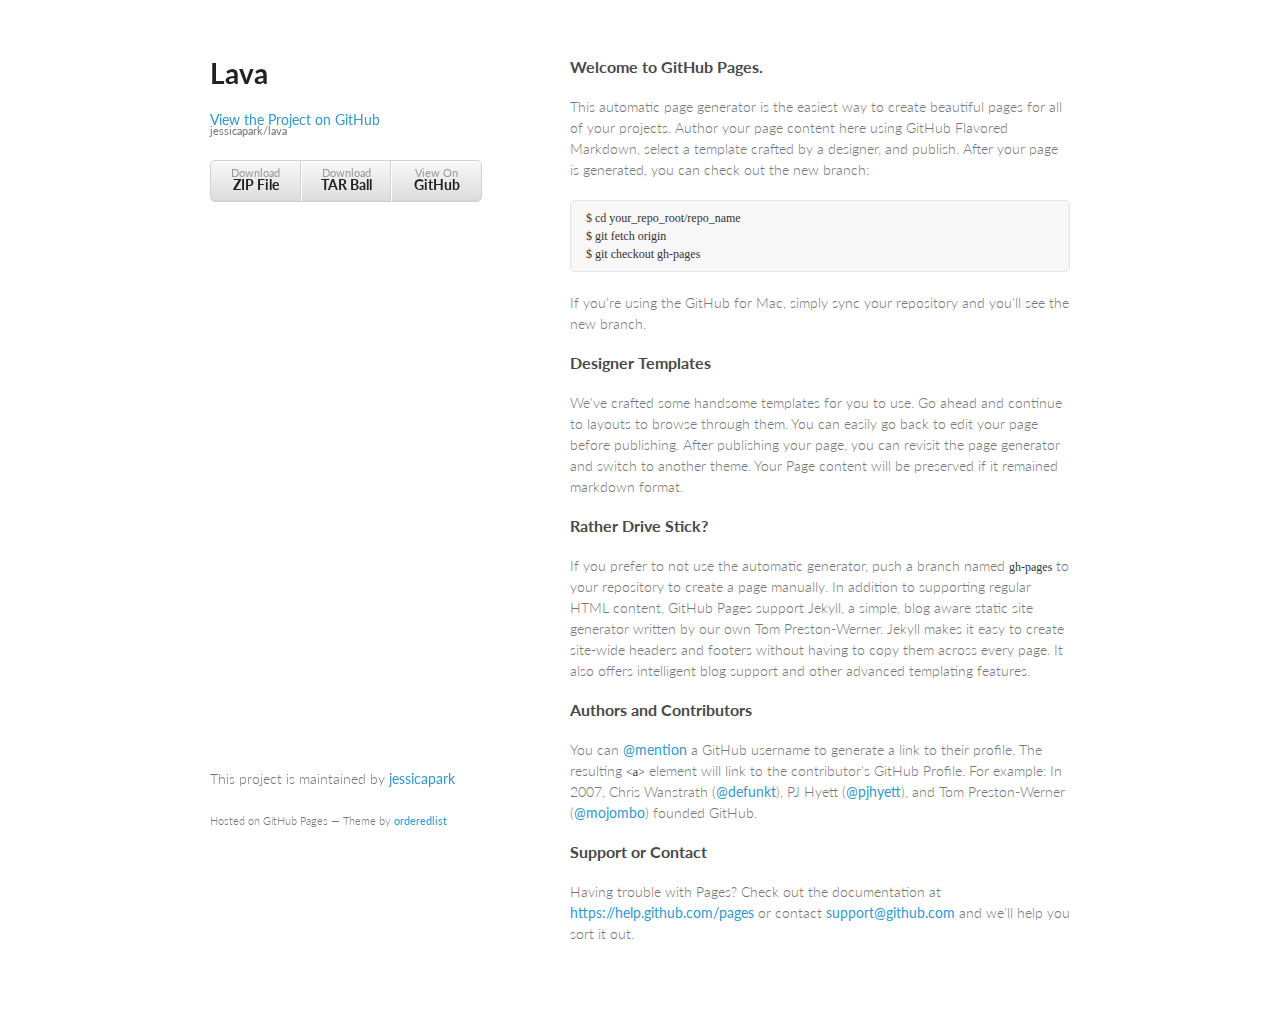
==== index.html @ b04ed79b "Create gh-pages branch via GitHub" ====
<!doctype html>
<html>
  <head>
    <meta charset="utf-8">
    <meta http-equiv="X-UA-Compatible" content="chrome=1">
    <title>Lava by jessicapark</title>

    <link rel="stylesheet" href="stylesheets/styles.css">
    <link rel="stylesheet" href="stylesheets/pygment_trac.css">
    <meta name="viewport" content="width=device-width, initial-scale=1, user-scalable=no">
    <!--[if lt IE 9]>
    <script src="//html5shiv.googlecode.com/svn/trunk/html5.js"></script>
    <![endif]-->
  </head>
  <body>
    <div class="wrapper">
      <header>
        <h1>Lava</h1>
        <p></p>

        <p class="view"><a href="https://github.com/jessicapark/lava">View the Project on GitHub <small>jessicapark/lava</small></a></p>


        <ul>
          <li><a href="https://github.com/jessicapark/lava/zipball/master">Download <strong>ZIP File</strong></a></li>
          <li><a href="https://github.com/jessicapark/lava/tarball/master">Download <strong>TAR Ball</strong></a></li>
          <li><a href="https://github.com/jessicapark/lava">View On <strong>GitHub</strong></a></li>
        </ul>
      </header>
      <section>
        <h3>
<a id="welcome-to-github-pages" class="anchor" href="#welcome-to-github-pages" aria-hidden="true"><span class="octicon octicon-link"></span></a>Welcome to GitHub Pages.</h3>

<p>This automatic page generator is the easiest way to create beautiful pages for all of your projects. Author your page content here using GitHub Flavored Markdown, select a template crafted by a designer, and publish. After your page is generated, you can check out the new branch:</p>

<pre><code>$ cd your_repo_root/repo_name
$ git fetch origin
$ git checkout gh-pages
</code></pre>

<p>If you're using the GitHub for Mac, simply sync your repository and you'll see the new branch.</p>

<h3>
<a id="designer-templates" class="anchor" href="#designer-templates" aria-hidden="true"><span class="octicon octicon-link"></span></a>Designer Templates</h3>

<p>We've crafted some handsome templates for you to use. Go ahead and continue to layouts to browse through them. You can easily go back to edit your page before publishing. After publishing your page, you can revisit the page generator and switch to another theme. Your Page content will be preserved if it remained markdown format.</p>

<h3>
<a id="rather-drive-stick" class="anchor" href="#rather-drive-stick" aria-hidden="true"><span class="octicon octicon-link"></span></a>Rather Drive Stick?</h3>

<p>If you prefer to not use the automatic generator, push a branch named <code>gh-pages</code> to your repository to create a page manually. In addition to supporting regular HTML content, GitHub Pages support Jekyll, a simple, blog aware static site generator written by our own Tom Preston-Werner. Jekyll makes it easy to create site-wide headers and footers without having to copy them across every page. It also offers intelligent blog support and other advanced templating features.</p>

<h3>
<a id="authors-and-contributors" class="anchor" href="#authors-and-contributors" aria-hidden="true"><span class="octicon octicon-link"></span></a>Authors and Contributors</h3>

<p>You can <a href="https://github.com/blog/821" class="user-mention">@mention</a> a GitHub username to generate a link to their profile. The resulting <code>&lt;a&gt;</code> element will link to the contributor's GitHub Profile. For example: In 2007, Chris Wanstrath (<a href="https://github.com/defunkt" class="user-mention">@defunkt</a>), PJ Hyett (<a href="https://github.com/pjhyett" class="user-mention">@pjhyett</a>), and Tom Preston-Werner (<a href="https://github.com/mojombo" class="user-mention">@mojombo</a>) founded GitHub.</p>

<h3>
<a id="support-or-contact" class="anchor" href="#support-or-contact" aria-hidden="true"><span class="octicon octicon-link"></span></a>Support or Contact</h3>

<p>Having trouble with Pages? Check out the documentation at <a href="https://help.github.com/pages">https://help.github.com/pages</a> or contact <a href="mailto:support@github.com">support@github.com</a> and we’ll help you sort it out.</p>
      </section>
      <footer>
        <p>This project is maintained by <a href="https://github.com/jessicapark">jessicapark</a></p>
        <p><small>Hosted on GitHub Pages &mdash; Theme by <a href="https://github.com/orderedlist">orderedlist</a></small></p>
      </footer>
    </div>
    <script src="javascripts/scale.fix.js"></script>
    
  </body>
</html>
---- stylesheets/styles.css ----
@import url(https://fonts.googleapis.com/css?family=Lato:300italic,700italic,300,700);

body {
  padding:50px;
  font:14px/1.5 Lato, "Helvetica Neue", Helvetica, Arial, sans-serif;
  color:#777;
  font-weight:300;
}

h1, h2, h3, h4, h5, h6 {
  color:#222;
  margin:0 0 20px;
}

p, ul, ol, table, pre, dl {
  margin:0 0 20px;
}

h1, h2, h3 {
  line-height:1.1;
}

h1 {
  font-size:28px;
}

h2 {
  color:#393939;
}

h3, h4, h5, h6 {
  color:#494949;
}

a {
  color:#39c;
  font-weight:400;
  text-decoration:none;
}

a small {
  font-size:11px;
  color:#777;
  margin-top:-0.6em;
  display:block;
}

.wrapper {
  width:860px;
  margin:0 auto;
}

blockquote {
  border-left:1px solid #e5e5e5;
  margin:0;
  padding:0 0 0 20px;
  font-style:italic;
}

code, pre {
  font-family:Monaco, Bitstream Vera Sans Mono, Lucida Console, Terminal;
  color:#333;
  font-size:12px;
}

pre {
  padding:8px 15px;
  background: #f8f8f8;  
  border-radius:5px;
  border:1px solid #e5e5e5;
  overflow-x: auto;
}

table {
  width:100%;
  border-collapse:collapse;
}

th, td {
  text-align:left;
  padding:5px 10px;
  border-bottom:1px solid #e5e5e5;
}

dt {
  color:#444;
  font-weight:700;
}

th {
  color:#444;
}

img {
  max-width:100%;
}

header {
  width:270px;
  float:left;
  position:fixed;
}

header ul {
  list-style:none;
  height:40px;
  
  padding:0;
  
  background: #eee;
  background: -moz-linear-gradient(top, #f8f8f8 0%, #dddddd 100%);
  background: -webkit-gradient(linear, left top, left bottom, color-stop(0%,#f8f8f8), color-stop(100%,#dddddd));
  background: -webkit-linear-gradient(top, #f8f8f8 0%,#dddddd 100%);
  background: -o-linear-gradient(top, #f8f8f8 0%,#dddddd 100%);
  background: -ms-linear-gradient(top, #f8f8f8 0%,#dddddd 100%);
  background: linear-gradient(top, #f8f8f8 0%,#dddddd 100%);
  
  border-radius:5px;
  border:1px solid #d2d2d2;
  box-shadow:inset #fff 0 1px 0, inset rgba(0,0,0,0.03) 0 -1px 0;
  width:270px;
}

header li {
  width:89px;
  float:left;
  border-right:1px solid #d2d2d2;
  height:40px;
}

header ul a {
  line-height:1;
  font-size:11px;
  color:#999;
  display:block;
  text-align:center;
  padding-top:6px;
  height:40px;
}

strong {
  color:#222;
  font-weight:700;
}

header ul li + li {
  width:88px;
  border-left:1px solid #fff;
}

header ul li + li + li {
  border-right:none;
  width:89px;
}

header ul a strong {
  font-size:14px;
  display:block;
  color:#222;
}

section {
  width:500px;
  float:right;
  padding-bottom:50px;
}

small {
  font-size:11px;
}

hr {
  border:0;
  background:#e5e5e5;
  height:1px;
  margin:0 0 20px;
}

footer {
  width:270px;
  float:left;
  position:fixed;
  bottom:50px;
}

@media print, screen and (max-width: 960px) {
  
  div.wrapper {
    width:auto;
    margin:0;
  }
  
  header, section, footer {
    float:none;
    position:static;
    width:auto;
  }
  
  header {
    padding-right:320px;
  }
  
  section {
    border:1px solid #e5e5e5;
    border-width:1px 0;
    padding:20px 0;
    margin:0 0 20px;
  }
  
  header a small {
    display:inline;
  }
  
  header ul {
    position:absolute;
    right:50px;
    top:52px;
  }
}

@media print, screen and (max-width: 720px) {
  body {
    word-wrap:break-word;
  }
  
  header {
    padding:0;
  }
  
  header ul, header p.view {
    position:static;
  }
  
  pre, code {
    word-wrap:normal;
  }
}

@media print, screen and (max-width: 480px) {
  body {
    padding:15px;
  }
  
  header ul {
    display:none;
  }
}

@media print {
  body {
    padding:0.4in;
    font-size:12pt;
    color:#444;
  }
}
---- stylesheets/pygment_trac.css ----
.highlight  { background: #ffffff; }
.highlight .c { color: #999988; font-style: italic } /* Comment */
.highlight .err { color: #a61717; background-color: #e3d2d2 } /* Error */
.highlight .k { font-weight: bold } /* Keyword */
.highlight .o { font-weight: bold } /* Operator */
.highlight .cm { color: #999988; font-style: italic } /* Comment.Multiline */
.highlight .cp { color: #999999; font-weight: bold } /* Comment.Preproc */
.highlight .c1 { color: #999988; font-style: italic } /* Comment.Single */
.highlight .cs { color: #999999; font-weight: bold; font-style: italic } /* Comment.Special */
.highlight .gd { color: #000000; background-color: #ffdddd } /* Generic.Deleted */
.highlight .gd .x { color: #000000; background-color: #ffaaaa } /* Generic.Deleted.Specific */
.highlight .ge { font-style: italic } /* Generic.Emph */
.highlight .gr { color: #aa0000 } /* Generic.Error */
.highlight .gh { color: #999999 } /* Generic.Heading */
.highlight .gi { color: #000000; background-color: #ddffdd } /* Generic.Inserted */
.highlight .gi .x { color: #000000; background-color: #aaffaa } /* Generic.Inserted.Specific */
.highlight .go { color: #888888 } /* Generic.Output */
.highlight .gp { color: #555555 } /* Generic.Prompt */
.highlight .gs { font-weight: bold } /* Generic.Strong */
.highlight .gu { color: #800080; font-weight: bold; } /* Generic.Subheading */
.highlight .gt { color: #aa0000 } /* Generic.Traceback */
.highlight .kc { font-weight: bold } /* Keyword.Constant */
.highlight .kd { font-weight: bold } /* Keyword.Declaration */
.highlight .kn { font-weight: bold } /* Keyword.Namespace */
.highlight .kp { font-weight: bold } /* Keyword.Pseudo */
.highlight .kr { font-weight: bold } /* Keyword.Reserved */
.highlight .kt { color: #445588; font-weight: bold } /* Keyword.Type */
.highlight .m { color: #009999 } /* Literal.Number */
.highlight .s { color: #d14 } /* Literal.String */
.highlight .na { color: #008080 } /* Name.Attribute */
.highlight .nb { color: #0086B3 } /* Name.Builtin */
.highlight .nc { color: #445588; font-weight: bold } /* Name.Class */
.highlight .no { color: #008080 } /* Name.Constant */
.highlight .ni { color: #800080 } /* Name.Entity */
.highlight .ne { color: #990000; font-weight: bold } /* Name.Exception */
.highlight .nf { color: #990000; font-weight: bold } /* Name.Function */
.highlight .nn { color: #555555 } /* Name.Namespace */
.highlight .nt { color: #000080 } /* Name.Tag */
.highlight .nv { color: #008080 } /* Name.Variable */
.highlight .ow { font-weight: bold } /* Operator.Word */
.highlight .w { color: #bbbbbb } /* Text.Whitespace */
.highlight .mf { color: #009999 } /* Literal.Number.Float */
.highlight .mh { color: #009999 } /* Literal.Number.Hex */
.highlight .mi { color: #009999 } /* Literal.Number.Integer */
.highlight .mo { color: #009999 } /* Literal.Number.Oct */
.highlight .sb { color: #d14 } /* Literal.String.Backtick */
.highlight .sc { color: #d14 } /* Literal.String.Char */
.highlight .sd { color: #d14 } /* Literal.String.Doc */
.highlight .s2 { color: #d14 } /* Literal.String.Double */
.highlight .se { color: #d14 } /* Literal.String.Escape */
.highlight .sh { color: #d14 } /* Literal.String.Heredoc */
.highlight .si { color: #d14 } /* Literal.String.Interpol */
.highlight .sx { color: #d14 } /* Literal.String.Other */
.highlight .sr { color: #009926 } /* Literal.String.Regex */
.highlight .s1 { color: #d14 } /* Literal.String.Single */
.highlight .ss { color: #990073 } /* Literal.String.Symbol */
.highlight .bp { color: #999999 } /* Name.Builtin.Pseudo */
.highlight .vc { color: #008080 } /* Name.Variable.Class */
.highlight .vg { color: #008080 } /* Name.Variable.Global */
.highlight .vi { color: #008080 } /* Name.Variable.Instance */
.highlight .il { color: #009999 } /* Literal.Number.Integer.Long */

.type-csharp .highlight .k { color: #0000FF }
.type-csharp .highlight .kt { color: #0000FF }
.type-csharp .highlight .nf { color: #000000; font-weight: normal }
.type-csharp .highlight .nc { color: #2B91AF }
.type-csharp .highlight .nn { color: #000000 }
.type-csharp .highlight .s { color: #A31515 }
.type-csharp .highlight .sc { color: #A31515 }
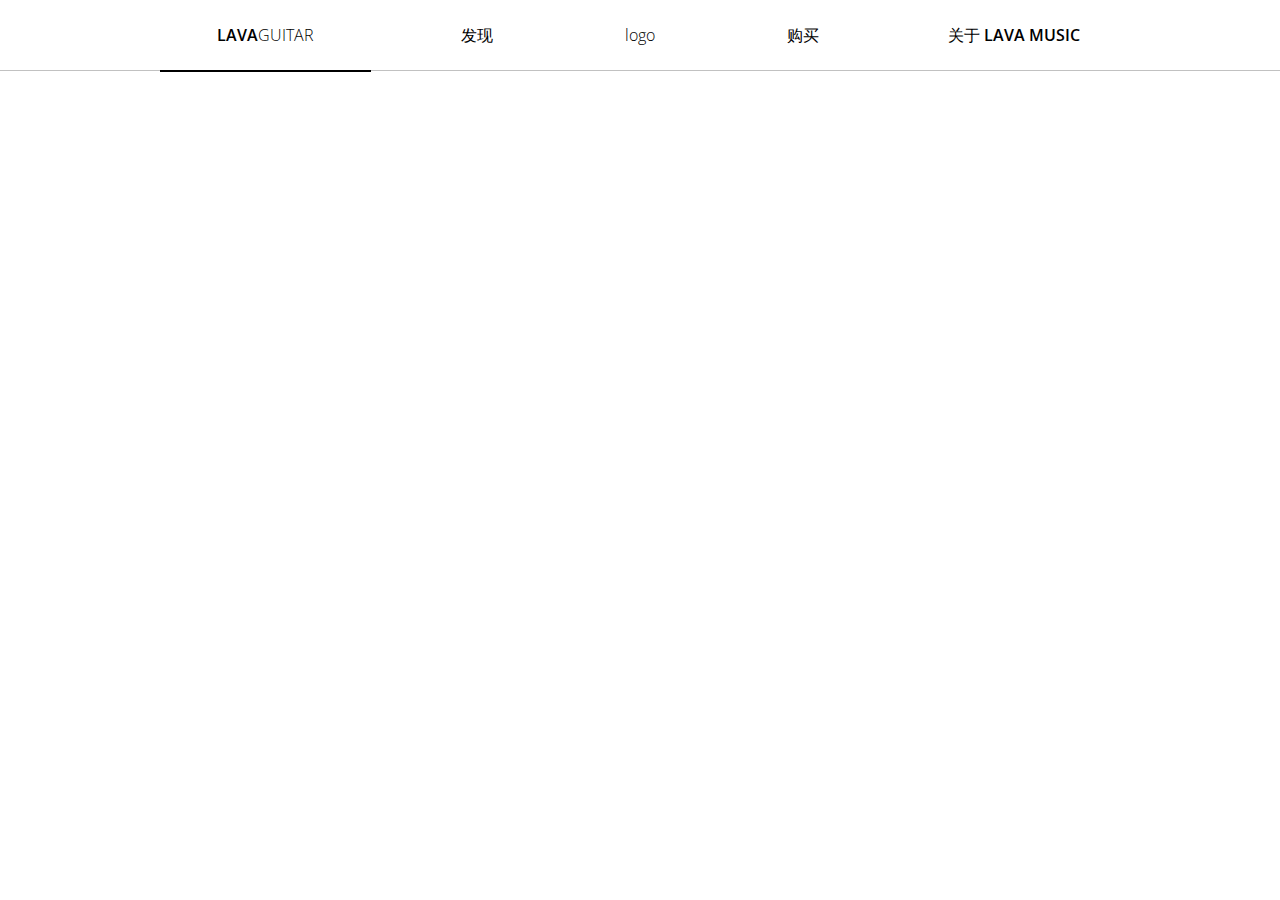
==== commit ebe955bc: "first" ====
--- a/index.html
+++ b/index.html
@@ -3,66 +3,40 @@
   <head>
     <meta charset="utf-8">
     <meta http-equiv="X-UA-Compatible" content="chrome=1">
-    <title>Lava by jessicapark</title>
+    <title>Lava</title>
 
     <link rel="stylesheet" href="stylesheets/styles.css">
-    <link rel="stylesheet" href="stylesheets/pygment_trac.css">
+    <link href='http://fonts.googleapis.com/css?family=Open+Sans:300,600' rel='stylesheet' type='text/css'>
     <meta name="viewport" content="width=device-width, initial-scale=1, user-scalable=no">
-    <!--[if lt IE 9]>
-    <script src="//html5shiv.googlecode.com/svn/trunk/html5.js"></script>
-    <![endif]-->
   </head>
   <body>
     <div class="wrapper">
-      <header>
-        <h1>Lava</h1>
-        <p></p>
+      <div id="nav">
+        <div class="nav-wrap">
+          <ul>
+            <li class="hover"><span class="bold">LAVA</span>GUITAR
+              <div id="scd-nav">
+                <div class="nav-wrap">
+                  <ul>
+                    <li class="hover">概览</li>
+                    <li>设计</li>
+                    <li>手感</li>
+                    <li>音色</li>
+                    <li>专属琴袋</li>
+                    <li>详细参数</li>
+                  </ul>
+                </div>
+              </div>
+            </li>
+            <li>发现</li>
+            <li>logo</li>
+            <li>购买</li>
+            <li>关于 <span class="bold">LAVA MUSIC</span></li>
+          </ul>
+        </div>
+      </div>
 
-        <p class="view"><a href="https://github.com/jessicapark/lava">View the Project on GitHub <small>jessicapark/lava</small></a></p>
-
-
-        <ul>
-          <li><a href="https://github.com/jessicapark/lava/zipball/master">Download <strong>ZIP File</strong></a></li>
-          <li><a href="https://github.com/jessicapark/lava/tarball/master">Download <strong>TAR Ball</strong></a></li>
-          <li><a href="https://github.com/jessicapark/lava">View On <strong>GitHub</strong></a></li>
-        </ul>
-      </header>
-      <section>
-        <h3>
-<a id="welcome-to-github-pages" class="anchor" href="#welcome-to-github-pages" aria-hidden="true"><span class="octicon octicon-link"></span></a>Welcome to GitHub Pages.</h3>
-
-<p>This automatic page generator is the easiest way to create beautiful pages for all of your projects. Author your page content here using GitHub Flavored Markdown, select a template crafted by a designer, and publish. After your page is generated, you can check out the new branch:</p>
-
-<pre><code>$ cd your_repo_root/repo_name
-$ git fetch origin
-$ git checkout gh-pages
-</code></pre>
-
-<p>If you're using the GitHub for Mac, simply sync your repository and you'll see the new branch.</p>
-
-<h3>
-<a id="designer-templates" class="anchor" href="#designer-templates" aria-hidden="true"><span class="octicon octicon-link"></span></a>Designer Templates</h3>
-
-<p>We've crafted some handsome templates for you to use. Go ahead and continue to layouts to browse through them. You can easily go back to edit your page before publishing. After publishing your page, you can revisit the page generator and switch to another theme. Your Page content will be preserved if it remained markdown format.</p>
-
-<h3>
-<a id="rather-drive-stick" class="anchor" href="#rather-drive-stick" aria-hidden="true"><span class="octicon octicon-link"></span></a>Rather Drive Stick?</h3>
-
-<p>If you prefer to not use the automatic generator, push a branch named <code>gh-pages</code> to your repository to create a page manually. In addition to supporting regular HTML content, GitHub Pages support Jekyll, a simple, blog aware static site generator written by our own Tom Preston-Werner. Jekyll makes it easy to create site-wide headers and footers without having to copy them across every page. It also offers intelligent blog support and other advanced templating features.</p>
-
-<h3>
-<a id="authors-and-contributors" class="anchor" href="#authors-and-contributors" aria-hidden="true"><span class="octicon octicon-link"></span></a>Authors and Contributors</h3>
-
-<p>You can <a href="https://github.com/blog/821" class="user-mention">@mention</a> a GitHub username to generate a link to their profile. The resulting <code>&lt;a&gt;</code> element will link to the contributor's GitHub Profile. For example: In 2007, Chris Wanstrath (<a href="https://github.com/defunkt" class="user-mention">@defunkt</a>), PJ Hyett (<a href="https://github.com/pjhyett" class="user-mention">@pjhyett</a>), and Tom Preston-Werner (<a href="https://github.com/mojombo" class="user-mention">@mojombo</a>) founded GitHub.</p>
-
-<h3>
-<a id="support-or-contact" class="anchor" href="#support-or-contact" aria-hidden="true"><span class="octicon octicon-link"></span></a>Support or Contact</h3>
-
-<p>Having trouble with Pages? Check out the documentation at <a href="https://help.github.com/pages">https://help.github.com/pages</a> or contact <a href="mailto:support@github.com">support@github.com</a> and we’ll help you sort it out.</p>
-      </section>
       <footer>
-        <p>This project is maintained by <a href="https://github.com/jessicapark">jessicapark</a></p>
-        <p><small>Hosted on GitHub Pages &mdash; Theme by <a href="https://github.com/orderedlist">orderedlist</a></small></p>
       </footer>
     </div>
     <script src="javascripts/scale.fix.js"></script>
--- a/stylesheets/styles.css
+++ b/stylesheets/styles.css
@@ -1,14 +1,14 @@
 @import url(https://fonts.googleapis.com/css?family=Lato:300italic,700italic,300,700);
 
 body {
-  padding:50px;
-  font:14px/1.5 Lato, "Helvetica Neue", Helvetica, Arial, sans-serif;
-  color:#777;
+  padding:0;
+  margin: 0;
+  font:14px/1.5 'Open Sans',"Hiragino Sans GB", "Microsoft Yahei", "Helvetica Neue", Helvetica, Arial, sans-serif;
+  color:#000;
   font-weight:300;
 }
 
 h1, h2, h3, h4, h5, h6 {
-  color:#222;
   margin:0 0 20px;
 }
 
@@ -25,11 +25,9 @@
 }
 
 h2 {
-  color:#393939;
 }
 
 h3, h4, h5, h6 {
-  color:#494949;
 }
 
 a {
@@ -45,10 +43,6 @@
   display:block;
 }
 
-.wrapper {
-  width:860px;
-  margin:0 auto;
-}
 
 blockquote {
   border-left:1px solid #e5e5e5;
@@ -95,93 +89,6 @@
   max-width:100%;
 }
 
-header {
-  width:270px;
-  float:left;
-  position:fixed;
-}
-
-header ul {
-  list-style:none;
-  height:40px;
-  
-  padding:0;
-  
-  background: #eee;
-  background: -moz-linear-gradient(top, #f8f8f8 0%, #dddddd 100%);
-  background: -webkit-gradient(linear, left top, left bottom, color-stop(0%,#f8f8f8), color-stop(100%,#dddddd));
-  background: -webkit-linear-gradient(top, #f8f8f8 0%,#dddddd 100%);
-  background: -o-linear-gradient(top, #f8f8f8 0%,#dddddd 100%);
-  background: -ms-linear-gradient(top, #f8f8f8 0%,#dddddd 100%);
-  background: linear-gradient(top, #f8f8f8 0%,#dddddd 100%);
-  
-  border-radius:5px;
-  border:1px solid #d2d2d2;
-  box-shadow:inset #fff 0 1px 0, inset rgba(0,0,0,0.03) 0 -1px 0;
-  width:270px;
-}
-
-header li {
-  width:89px;
-  float:left;
-  border-right:1px solid #d2d2d2;
-  height:40px;
-}
-
-header ul a {
-  line-height:1;
-  font-size:11px;
-  color:#999;
-  display:block;
-  text-align:center;
-  padding-top:6px;
-  height:40px;
-}
-
-strong {
-  color:#222;
-  font-weight:700;
-}
-
-header ul li + li {
-  width:88px;
-  border-left:1px solid #fff;
-}
-
-header ul li + li + li {
-  border-right:none;
-  width:89px;
-}
-
-header ul a strong {
-  font-size:14px;
-  display:block;
-  color:#222;
-}
-
-section {
-  width:500px;
-  float:right;
-  padding-bottom:50px;
-}
-
-small {
-  font-size:11px;
-}
-
-hr {
-  border:0;
-  background:#e5e5e5;
-  height:1px;
-  margin:0 0 20px;
-}
-
-footer {
-  width:270px;
-  float:left;
-  position:fixed;
-  bottom:50px;
-}
 
 @media print, screen and (max-width: 960px) {
   
@@ -253,3 +160,96 @@
     color:#444;
   }
 }
+
+.bold{
+  font-weight: 600;
+}
+
+ul{
+  margin: 0;
+  padding: 0;
+  text-indent: 0;
+  clear: both;
+}
+
+li{
+  display: inline-block;
+  text-decoration: none;
+  float: left;
+}
+
+/****** css3 transition ******/
+
+
+/*************************/
+
+.wrapper {
+  width:100%;
+  margin:0;
+}
+#nav{
+  text-align: center;
+  height: 70px;
+  line-height: 70px;
+  width: 100%;
+  border-bottom: 1px #c1c1c1 solid;
+  font-size: 16px;
+  background: rgba(255,255,255,0.95);
+}
+#nav #scd-nav{
+  display: none;
+  position: absolute;
+  top: 71px;
+  left: 0;
+}
+.nav-wrap{
+  width: 960px;
+  height: 100%;
+  margin: 0 auto;
+}
+#nav > .nav-wrap > ul > li{
+  width: 22%;
+  cursor: pointer;
+}
+#nav > .nav-wrap > ul > li:nth-child(3){
+  width: 12%;
+}
+#nav  > .nav-wrap > ul > li.hover{
+  margin-bottom: -3px;
+  border-bottom: 2px #000 solid;
+}
+#scd-nav{
+  background: rgba(240,240,240,0.8);
+  height: 70px;
+  line-height: 70px;
+  color: #a0a0a0;
+  width: 100%;
+  font-size: 14px;
+}
+#scd-nav > .nav-wrap > ul > li{
+  padding: 0 30px;
+  cursor: pointer;
+  -moz-transition: color 0.3s ease-in-out;
+  -webkit-transition: color 0.3s ease-in-out;
+  -o-transition: color 0.3s ease-in-out;
+  transition: color 0.3s ease-in-out;
+}
+#scd-nav > .nav-wrap > ul > li:hover{
+  color: #000;
+}
+#scd-nav > .nav-wrap > ul > li:nth-child(1){
+  margin-left: 30px;
+}
+#scd-nav .hover{
+  color: #000;
+}
+
+/******* guitar ******/
+
+.guitar-title{
+  height: 200px;
+  line-height: 200px;
+  width: 100%;
+  text-align: center;
+  font-size: 24px;
+}
